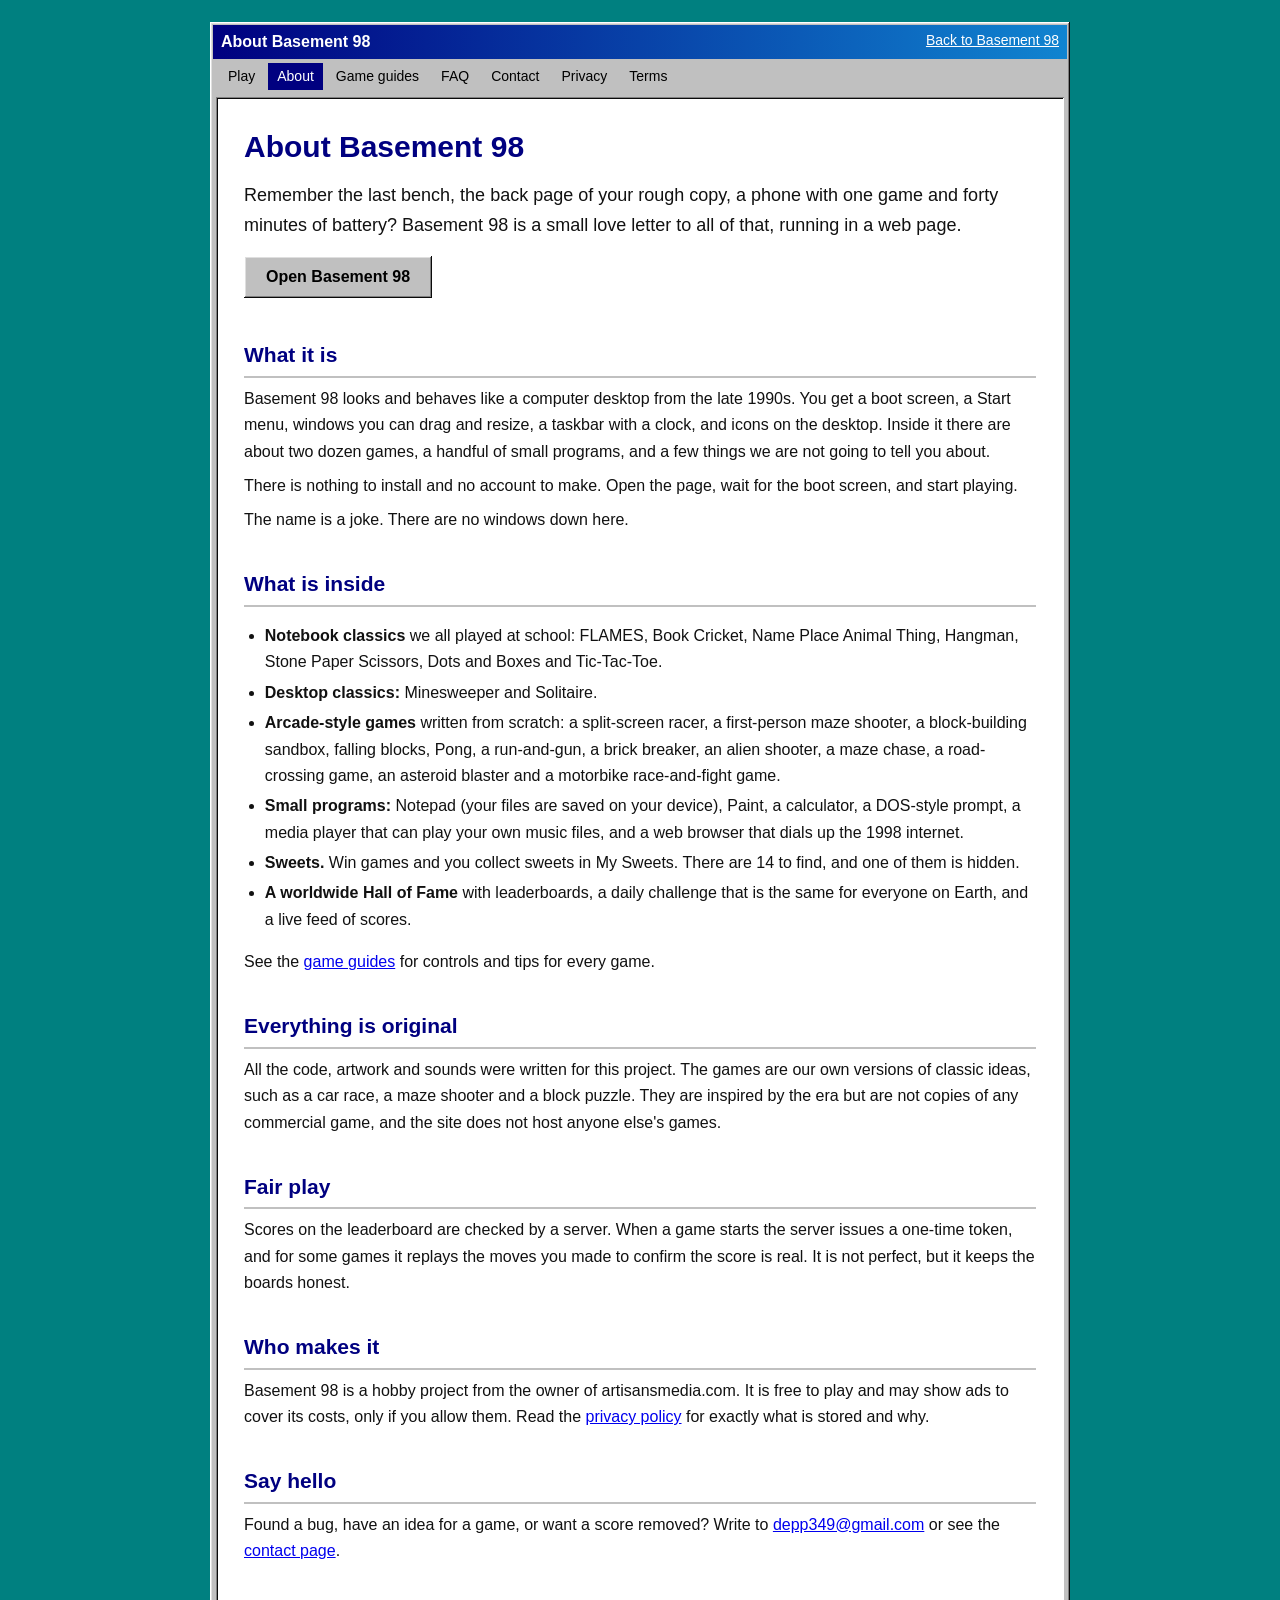
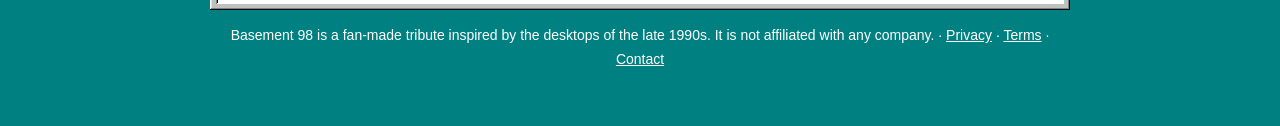
==== about.html @ 5b4ae4ef "Prepare for AdSense: remove the bring-your-own-game console, add About/Guides/FAQ/Contact/Terms page" ====
<!doctype html>
<html lang="en">
<head>
<meta charset="utf-8">
<meta name="viewport" content="width=device-width,initial-scale=1">
<title>About Basement 98 - Basement 98</title>
<meta name="description" content="Basement 98 is a free, fan-made 90s desktop that runs in your browser, with 20+ original games, leaderboards and hidden secrets. No install, no sign-up.">
<link rel="canonical" href="https://artisansmedia.com/nostalgia/about.html">
<link rel="icon" href="data:image/svg+xml,%3Csvg xmlns='http://www.w3.org/2000/svg' viewBox='0 0 16 16'%3E%3Cpolygon points='8,1 1,8 8,8' fill='%23ff4d6d'/%3E%3Cpolygon points='8,1 15,8 8,8' fill='%23ffd23f'/%3E%3Cpolygon points='1,8 8,15 8,8' fill='%233ec5ff'/%3E%3Cpolygon points='15,8 8,15 8,8' fill='%237bd88f'/%3E%3C/svg%3E">
<link rel="stylesheet" href="css/site.css">
</head>
<body>
<div class="win">
  <div class="tb"><span>About Basement 98</span><a href="./">Back to Basement 98</a></div>
  <nav class="menu" aria-label="Site"><a href="./">Play</a><a href="about.html" aria-current="page">About</a><a href="guides.html">Game guides</a><a href="faq.html">FAQ</a><a href="contact.html">Contact</a><a href="privacy.html">Privacy</a><a href="terms.html">Terms</a></nav>
  <main>

    <h1>About Basement 98</h1>
    <p class="lead">Remember the last bench, the back page of your rough copy, a phone with one game and forty minutes of battery? Basement 98 is a small love letter to all of that, running in a web page.</p>
    <p><a class="cta" href="./">Open Basement 98</a></p>

    <h2>What it is</h2>
    <p>Basement 98 looks and behaves like a computer desktop from the late 1990s. You get a boot screen, a Start menu, windows you can drag and resize, a taskbar with a clock, and icons on the desktop. Inside it there are about two dozen games, a handful of small programs, and a few things we are not going to tell you about.</p>
    <p>There is nothing to install and no account to make. Open the page, wait for the boot screen, and start playing.</p>
    <p>The name is a joke. There are no windows down here.</p>

    <h2>What is inside</h2>
    <ul>
      <li><b>Notebook classics</b> we all played at school: FLAMES, Book Cricket, Name Place Animal Thing, Hangman, Stone Paper Scissors, Dots and Boxes and Tic-Tac-Toe.</li>
      <li><b>Desktop classics:</b> Minesweeper and Solitaire.</li>
      <li><b>Arcade-style games</b> written from scratch: a split-screen racer, a first-person maze shooter, a block-building sandbox, falling blocks, Pong, a run-and-gun, a brick breaker, an alien shooter, a maze chase, a road-crossing game, an asteroid blaster and a motorbike race-and-fight game.</li>
      <li><b>Small programs:</b> Notepad (your files are saved on your device), Paint, a calculator, a DOS-style prompt, a media player that can play your own music files, and a web browser that dials up the 1998 internet.</li>
      <li><b>Sweets.</b> Win games and you collect sweets in My Sweets. There are 14 to find, and one of them is hidden.</li>
      <li><b>A worldwide Hall of Fame</b> with leaderboards, a daily challenge that is the same for everyone on Earth, and a live feed of scores.</li>
    </ul>
    <p>See the <a href="guides.html">game guides</a> for controls and tips for every game.</p>

    <h2>Everything is original</h2>
    <p>All the code, artwork and sounds were written for this project. The games are our own versions of classic ideas, such as a car race, a maze shooter and a block puzzle. They are inspired by the era but are not copies of any commercial game, and the site does not host anyone else's games.</p>

    <h2>Fair play</h2>
    <p>Scores on the leaderboard are checked by a server. When a game starts the server issues a one-time token, and for some games it replays the moves you made to confirm the score is real. It is not perfect, but it keeps the boards honest.</p>

    <h2>Who makes it</h2>
    <p>Basement 98 is a hobby project from the owner of artisansmedia.com. It is free to play and may show ads to cover its costs, only if you allow them. Read the <a href="privacy.html">privacy policy</a> for exactly what is stored and why.</p>

    <h2>Say hello</h2>
    <p>Found a bug, have an idea for a game, or want a score removed? Write to <span data-contact></span> or see the <a href="contact.html">contact page</a>.</p>

  </main>
</div>
<footer><p>Basement 98 is a fan-made tribute inspired by the desktops of the late 1990s. It is not affiliated with any company. &middot; <a href="privacy.html">Privacy</a> &middot; <a href="terms.html">Terms</a> &middot; <a href="contact.html">Contact</a></p></footer>
<script src="js/config.js"></script>
<script>
  document.querySelectorAll('[data-contact]').forEach(function(el){
    var mail=(typeof CFG!=='undefined'&&CFG.contactEmail)||'';
    if(mail){ var a=document.createElement('a'); a.href='mailto:'+mail; a.textContent=mail; el.appendChild(a); }
    else { el.textContent='(contact email coming soon)'; }
  });
</script>
</body>
</html>
---- css/site.css ----
/* Shared styling for the plain content pages (about, guides, faq, contact, terms, privacy) */
:root{--navy:#000080;--face:#c0c0c0;--teal:#008080}
*{box-sizing:border-box}
body{margin:0;background:var(--teal);font:16px/1.65 Tahoma,'Segoe UI',Arial,sans-serif;color:#111;padding:22px 12px 48px}
.win{max-width:860px;margin:0 auto;background:var(--face);padding:3px;box-shadow:inset -1px -1px #0a0a0a,inset 1px 1px #fff,inset -2px -2px #808080,inset 2px 2px #dfdfdf}
.tb{background:linear-gradient(90deg,#000080,#1084d0);color:#fff;font-weight:700;padding:4px 8px;display:flex;justify-content:space-between;gap:10px;flex-wrap:wrap}
.tb a{color:#fff;font-weight:400;font-size:14px}
nav.menu{display:flex;flex-wrap:wrap;gap:2px 4px;padding:4px 6px;font-size:14px}
nav.menu a{color:#000;text-decoration:none;padding:2px 9px}
nav.menu a:hover,nav.menu a[aria-current]{background:var(--navy);color:#fff}
main{background:#fff;margin:3px;padding:22px 28px 32px;box-shadow:inset 1px 1px #808080,inset -1px -1px #fff,inset 2px 2px #0a0a0a}
h1{font-size:30px;margin:.1em 0 .25em;color:var(--navy)}
h2{font-size:21px;margin:1.6em 0 .3em;color:var(--navy);border-bottom:2px solid var(--face);padding-bottom:3px}
h3{font-size:17px;margin:1.2em 0 .1em;color:#000}
p{margin:.5em 0}ul,ol{padding-left:1.3em}li{margin:.25em 0}
code,kbd{background:#eee;padding:1px 6px;font-size:.92em;border:1px solid #ccc}
.lead{font-size:18px}
.tldr{background:#ffffe0;border:2px solid #cc0;padding:12px 18px;margin:1em 0}
.cta{display:inline-block;background:var(--face);color:#000;text-decoration:none;font-weight:700;padding:8px 22px;margin:.4em 0;box-shadow:inset -1px -1px #0a0a0a,inset 1px 1px #fff,inset -2px -2px #808080,inset 2px 2px #dfdfdf}
.cta:hover{background:#d4d4d4}
dl dt{font-weight:700;margin-top:1em}dl dd{margin:.2em 0 0}
.muted{color:#555;font-size:14px}
footer{max-width:860px;margin:14px auto 0;color:#fff;font-size:14px;text-align:center}
footer a{color:#fff}
.todo{background:#fee;color:#b00000;font-weight:700;padding:1px 6px}
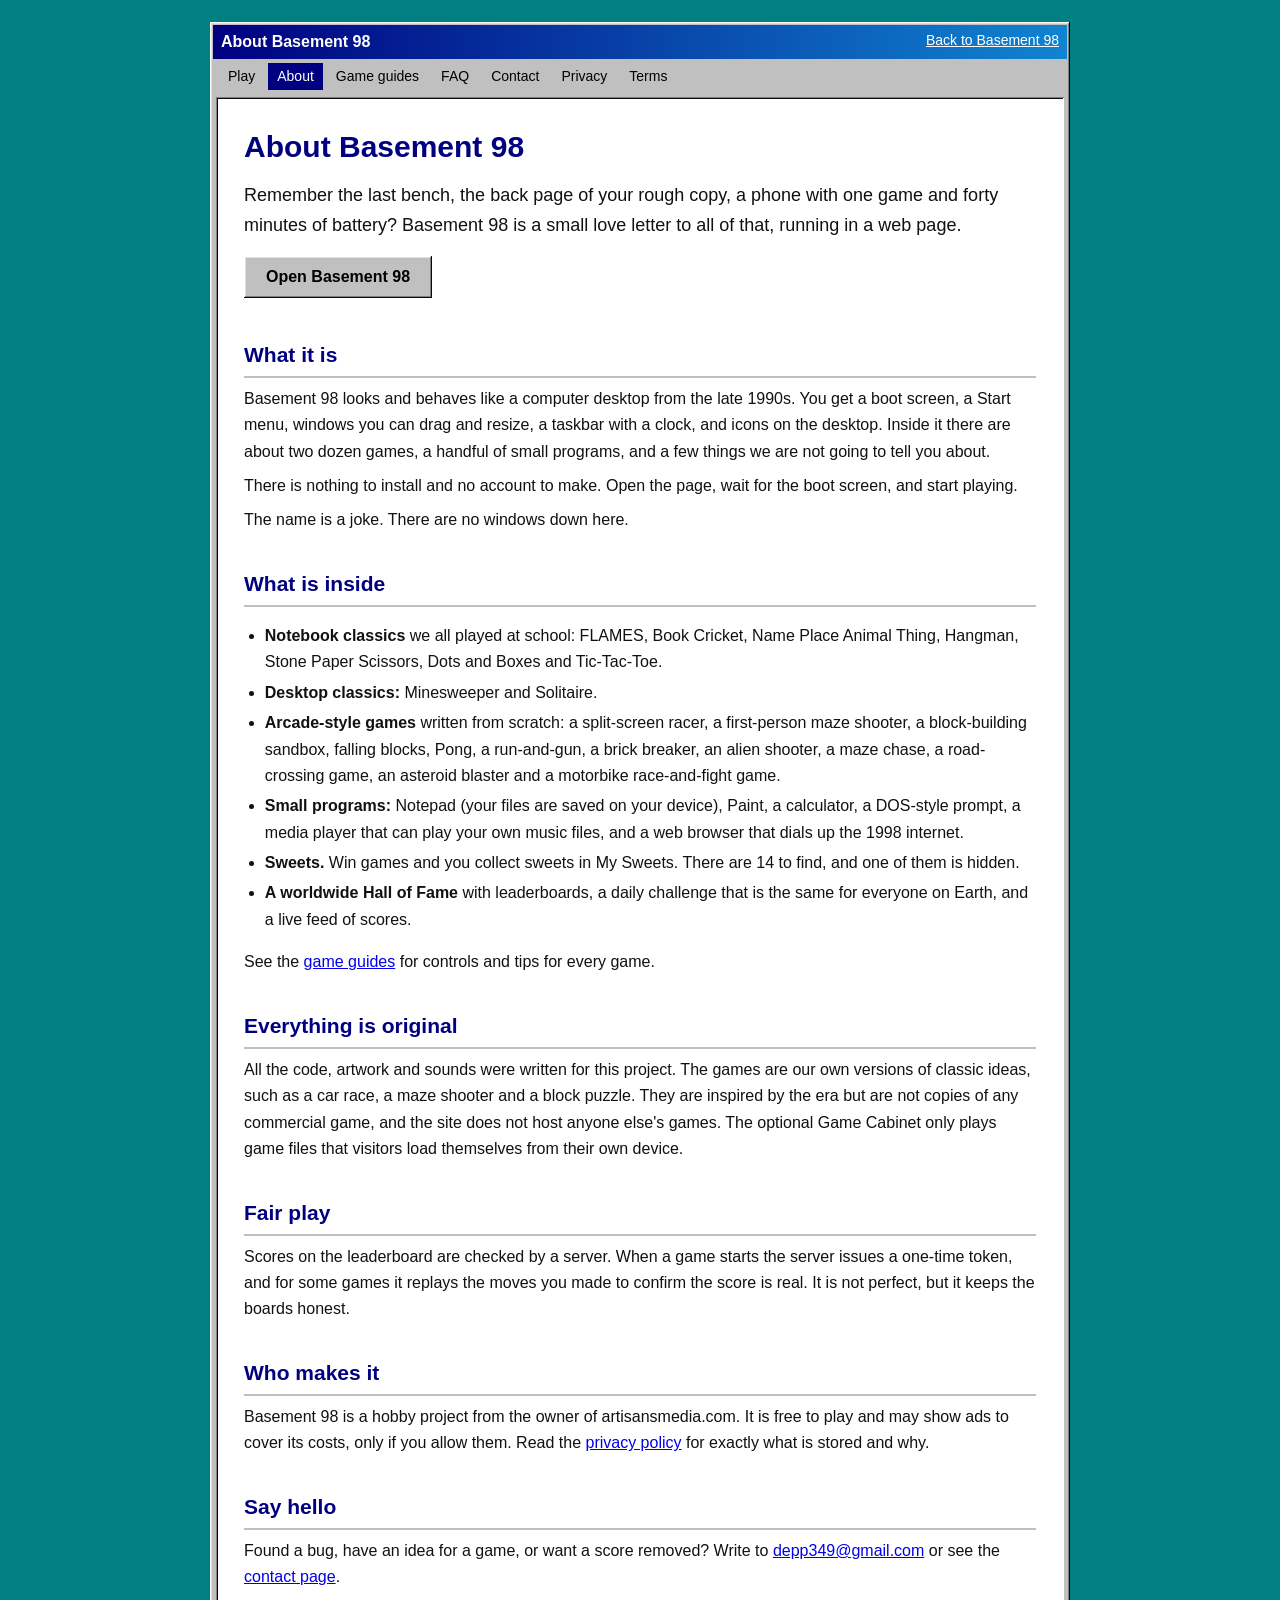
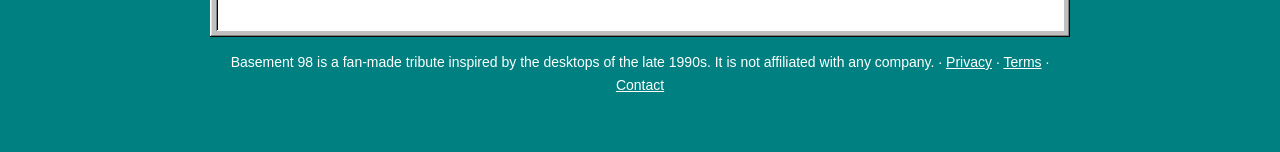
==== commit 0131389a: "Switch on the Game Cabinet (bring-your-own-games emulator) for everyone; update privacy, FAQ, terms " ====
--- a/about.html
+++ b/about.html
@@ -36,7 +36,7 @@
     <p>See the <a href="guides.html">game guides</a> for controls and tips for every game.</p>
 
     <h2>Everything is original</h2>
-    <p>All the code, artwork and sounds were written for this project. The games are our own versions of classic ideas, such as a car race, a maze shooter and a block puzzle. They are inspired by the era but are not copies of any commercial game, and the site does not host anyone else's games.</p>
+    <p>All the code, artwork and sounds were written for this project. The games are our own versions of classic ideas, such as a car race, a maze shooter and a block puzzle. They are inspired by the era but are not copies of any commercial game, and the site does not host anyone else's games. The optional Game Cabinet only plays game files that visitors load themselves from their own device.</p>
 
     <h2>Fair play</h2>
     <p>Scores on the leaderboard are checked by a server. When a game starts the server issues a one-time token, and for some games it replays the moves you made to confirm the score is real. It is not perfect, but it keeps the boards honest.</p>
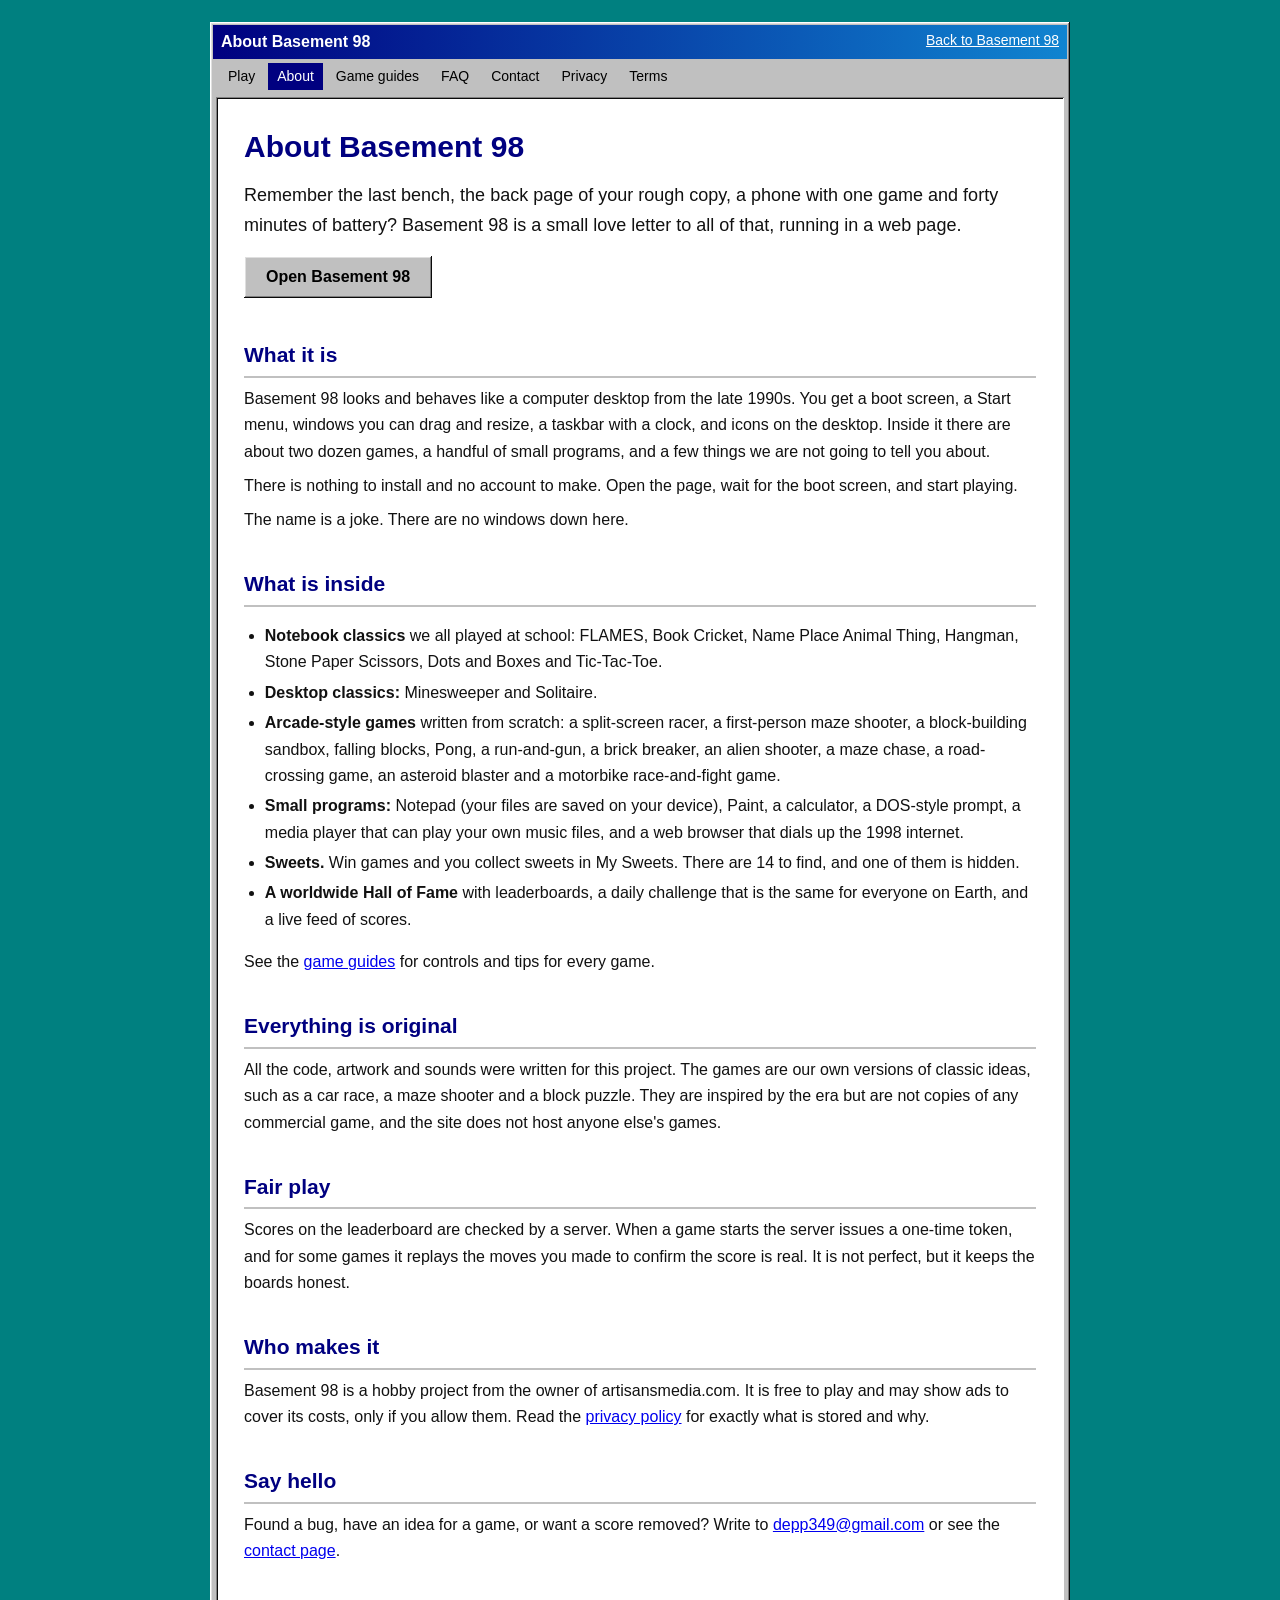
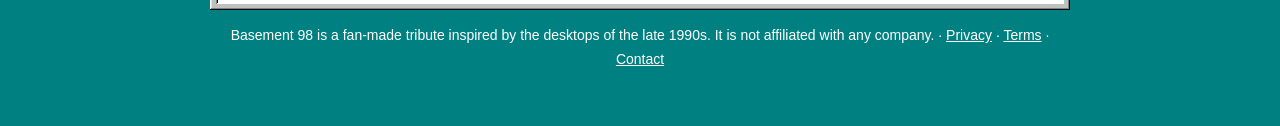
==== commit c51d561f: "Remove the Game Cabinet from the live site (kept on the parked branch) Co-Authored-By: Claude Sonnet" ====
--- a/about.html
+++ b/about.html
@@ -36,7 +36,7 @@
     <p>See the <a href="guides.html">game guides</a> for controls and tips for every game.</p>
 
     <h2>Everything is original</h2>
-    <p>All the code, artwork and sounds were written for this project. The games are our own versions of classic ideas, such as a car race, a maze shooter and a block puzzle. They are inspired by the era but are not copies of any commercial game, and the site does not host anyone else's games. The optional Game Cabinet only plays game files that visitors load themselves from their own device.</p>
+    <p>All the code, artwork and sounds were written for this project. The games are our own versions of classic ideas, such as a car race, a maze shooter and a block puzzle. They are inspired by the era but are not copies of any commercial game, and the site does not host anyone else's games.</p>
 
     <h2>Fair play</h2>
     <p>Scores on the leaderboard are checked by a server. When a game starts the server issues a one-time token, and for some games it replays the moves you made to confirm the score is real. It is not perfect, but it keeps the boards honest.</p>
